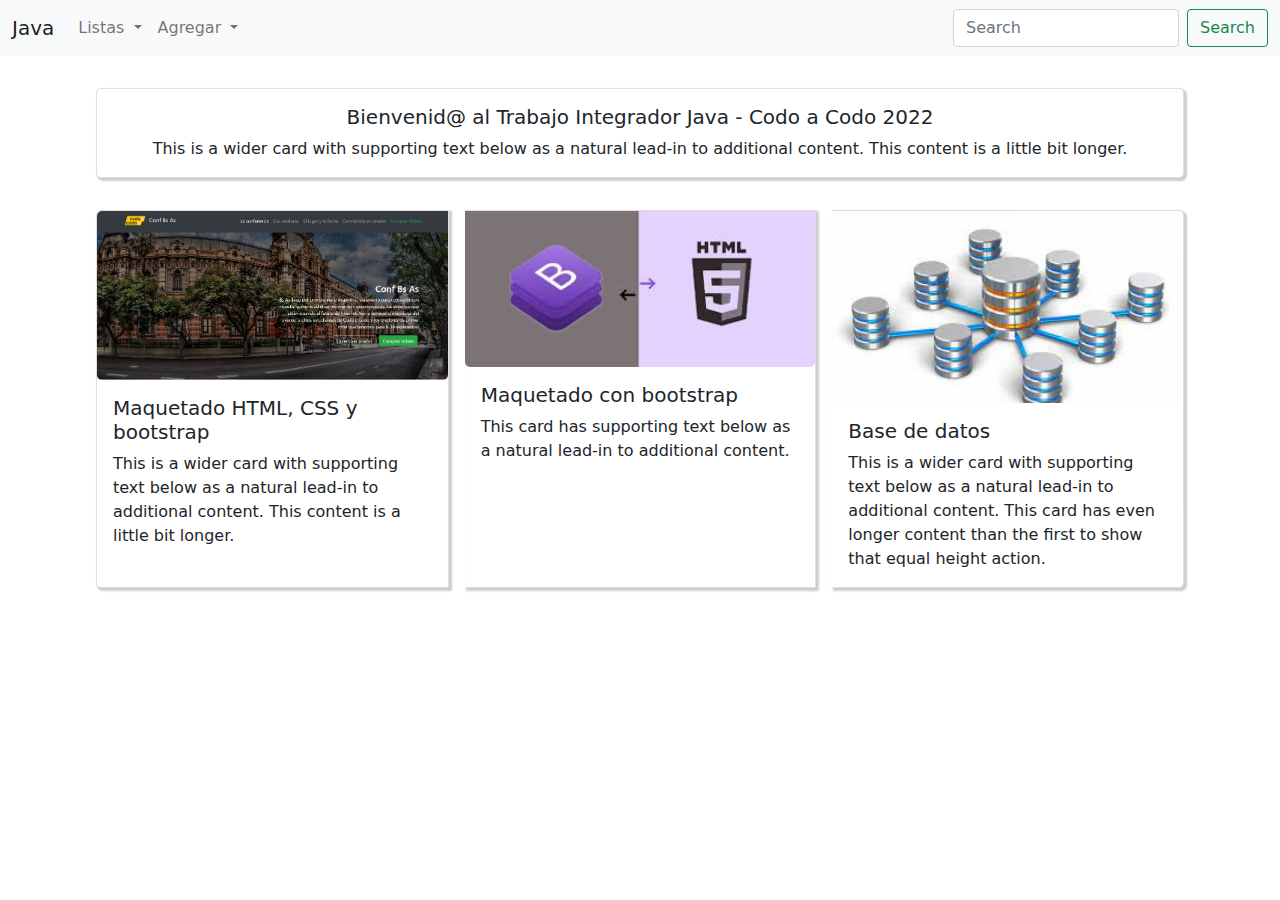
==== src/main/resources/java-integrador-front/index.html @ f49f6829 "maquetado" ====
<!DOCTYPE html>
<html lang="en">

<head>
    <meta charset="UTF-8">
    <meta http-equiv="X-UA-Compatible" content="IE=edge">
    <meta name="viewport" content="width=device-width, initial-scale=1.0">
    <title>Desafío Java</title>
    <link rel="shortcut icon" href="./R.ico">
    <link rel="stylesheet" href="./bootstrap-5.1.3-dist/css/bootstrap.css">
    <link rel="stylesheet" href="./style.css">
</head>

<body>
    <nav class="navbar navbar-expand-lg navbar-light bg-light">
        <div class="container-fluid">
            <a class="navbar-brand" href="#">Java</a>
            <button class="navbar-toggler" type="button" data-bs-toggle="collapse"
                data-bs-target="#navbarSupportedContent" aria-controls="navbarSupportedContent" aria-expanded="false"
                aria-label="Toggle navigation">
                <span class="navbar-toggler-icon"></span>
            </button>
            <div class="collapse navbar-collapse" id="navbarSupportedContent">
                <ul class="navbar-nav me-auto mb-2 mb-lg-0">

                    <li class="nav-item dropdown">
                        <a class="nav-link dropdown-toggle" href="#" id="navbarDropdown" role="button"
                            data-bs-toggle="dropdown" aria-expanded="false">
                            Listas
                        </a>
                        <ul class="dropdown-menu" aria-labelledby="navbarDropdown">
                            <li><a class="dropdown-item" href="#">Departamentos</a></li>
                            <li><a class="dropdown-item" href="#">Empleados</a></li>
                            <!--<li><hr class="dropdown-divider"></li>
                  <li><a class="dropdown-item" href="#">Something else here</a></li>-->
                        </ul>
                    </li>

                    <li class="nav-item dropdown">
                        <a class="nav-link dropdown-toggle" href="#" id="navbarDropdown" role="button"
                            data-bs-toggle="dropdown" aria-expanded="false">
                            Agregar
                        </a>
                        <ul class="dropdown-menu" aria-labelledby="navbarDropdown">
                            <li><a class="dropdown-item" href="#">Departamentos</a></li>
                            <li><a class="dropdown-item" href="#">Empleados</a></li>
                        </ul>
                    </li>

                </ul>
                <form class="d-flex">
                    <input class="form-control me-2" type="search" placeholder="Search" aria-label="Search">
                    <button class="btn btn-outline-success" type="submit">Search</button>
                </form>
            </div>
        </div>
    </nav>

    <main>

        <div>

            <div class="card mb-3">

                <div class="card-body top-card">
                    <h5 class="card-title">Bienvenid@ al Trabajo Integrador Java - Codo a Codo 2022</h5>
                    <div>
                        <p class="card-text">This is a wider card with supporting text below as a natural lead-in to
                            additional content. This content is a little bit longer.</p>
                    </div>
                </div>
            </div>

            <div class="card-group">
                <div class="card">
                    <a class="img-cards" href="https://sandrafer-maquetacion1.netlify.app/" target="_blank">
                        <img src="./assets/final_front_2022.jpg" class="card-img-top img-front" loading="lazy"
                            alt="Captura de head de maquetado">
                    </a>
                    <div class="card-body">
                        <h5 class="card-title">Maquetado HTML, CSS y bootstrap</h5>
                        <p class="card-text">This is a wider card with supporting text below as a natural lead-in to
                            additional content. This content is a little bit longer.</p>
                    </div>
                </div>
                <div class="card">
                    <a class="img-cards" href="https://sandrafz.github.io/cac003-maquetaBootstrap/" target="_blank">
                        <img src="./assets/bootstrap-isologo.jpg" class="img fluid card-img-top img-bootstrap"
                            loading="lazy" alt="Logos de Bootstrap y HTML">
                    </a>
                    <div class="card-body">
                        <h5 class="card-title">Maquetado con bootstrap</h5>
                        <p class="card-text">This card has supporting text below as a natural lead-in to additional
                            content.</p>
                    </div>
                </div>
                <div class="card">
                    <a class="img-cards" href="https://github.com/SandraFz/cac004-dataBases" target="_blank">
                        <img src="./assets/descarga.jpg" class="card-img-top img-db" loading="lazy"
                            alt="Esquema de base de datos">
                    </a>
                    <div class="card-body">
                        <h5 class="card-title">Base de datos</h5>
                        <p class="card-text">This is a wider card with supporting text below as a natural lead-in to
                            additional content. This card has even longer content than the first to show that equal
                            height action.</p>
                    </div>
                </div>
            </div>

        </div>

    </main>

    <footer>

    </footer>

    <script src="./bootstrap-5.1.3-dist/js/bootstrap.bundle.js"></script>
</body>

</html>
---- src/main/resources/java-integrador-front/style.css ----
main{
    display: flex;
    flex-direction: column;
    align-items: center;
    justify-content: center;
    padding: 5rem;
    padding-top: 1rem;
}

.card{
    margin: 1rem;
    border-radius: 5px;
    box-shadow: 3px;
    box-shadow: 2px 2px 2px 1px rgba(0, 0, 0, 0.2);
}

.img-front, .img-bootstrap, .img-db, .img-card{
    border-radius: 5px;
}

.top-card{
    display: flex;
flex-direction: column;
   align-items: center;
}

.formNewDpto{
    display: flex;
    flex-direction: column;
    justify-content: space-between;
}

.inputs{
    justify-content: space-between;
}

.inputsEdit{
    display: flex;
    justify-content: space-between;
}

.setButtons{
    display: flex;
    justify-content:end;
}
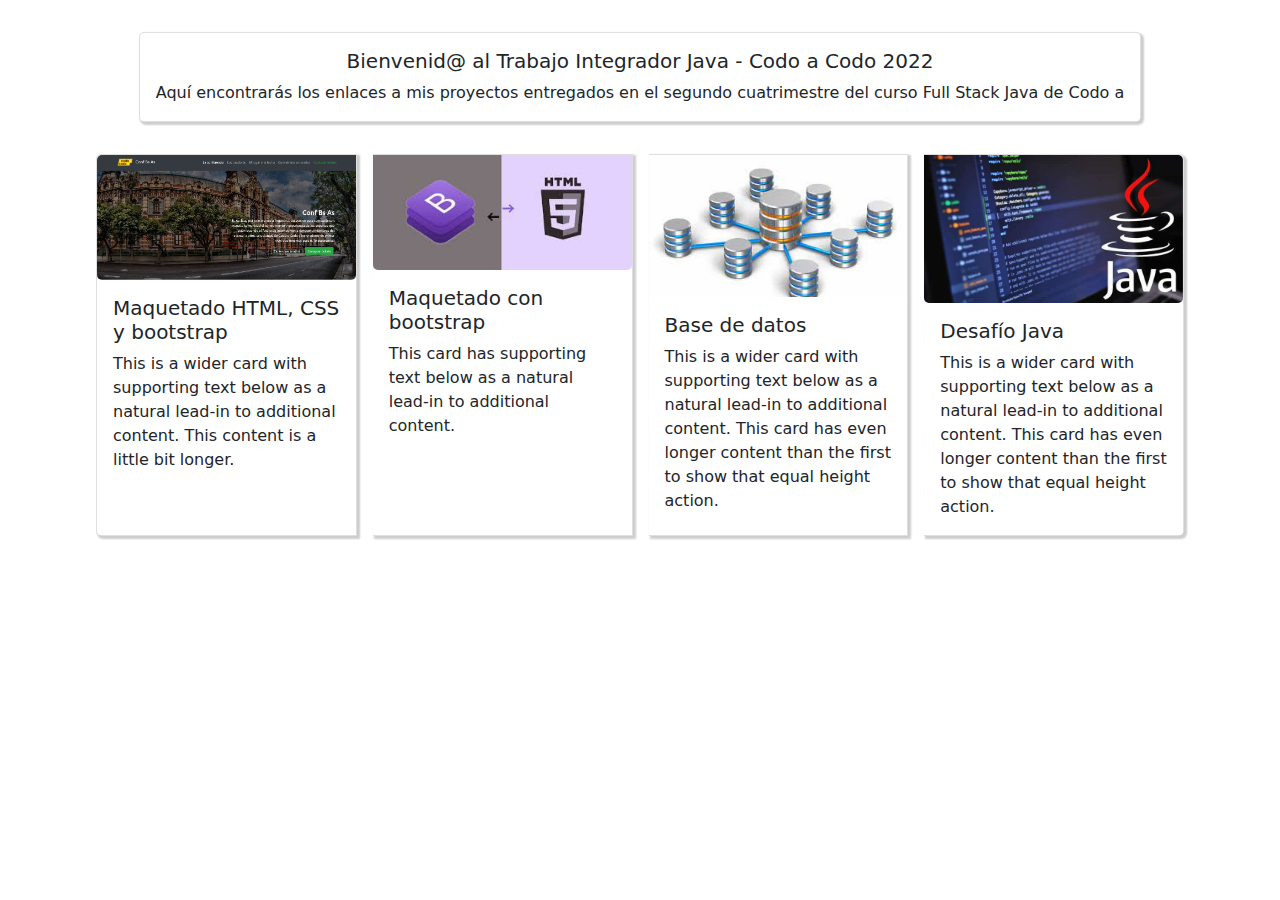
==== commit 985864a3: "Search en revisión" ====
--- a/src/main/resources/java-integrador-front/index.html
+++ b/src/main/resources/java-integrador-front/index.html
@@ -12,61 +12,17 @@
 </head>
 
 <body>
-    <nav class="navbar navbar-expand-lg navbar-light bg-light">
-        <div class="container-fluid">
-            <a class="navbar-brand" href="#">Java</a>
-            <button class="navbar-toggler" type="button" data-bs-toggle="collapse"
-                data-bs-target="#navbarSupportedContent" aria-controls="navbarSupportedContent" aria-expanded="false"
-                aria-label="Toggle navigation">
-                <span class="navbar-toggler-icon"></span>
-            </button>
-            <div class="collapse navbar-collapse" id="navbarSupportedContent">
-                <ul class="navbar-nav me-auto mb-2 mb-lg-0">
-
-                    <li class="nav-item dropdown">
-                        <a class="nav-link dropdown-toggle" href="#" id="navbarDropdown" role="button"
-                            data-bs-toggle="dropdown" aria-expanded="false">
-                            Listas
-                        </a>
-                        <ul class="dropdown-menu" aria-labelledby="navbarDropdown">
-                            <li><a class="dropdown-item" href="#">Departamentos</a></li>
-                            <li><a class="dropdown-item" href="#">Empleados</a></li>
-                            <!--<li><hr class="dropdown-divider"></li>
-                  <li><a class="dropdown-item" href="#">Something else here</a></li>-->
-                        </ul>
-                    </li>
-
-                    <li class="nav-item dropdown">
-                        <a class="nav-link dropdown-toggle" href="#" id="navbarDropdown" role="button"
-                            data-bs-toggle="dropdown" aria-expanded="false">
-                            Agregar
-                        </a>
-                        <ul class="dropdown-menu" aria-labelledby="navbarDropdown">
-                            <li><a class="dropdown-item" href="#">Departamentos</a></li>
-                            <li><a class="dropdown-item" href="#">Empleados</a></li>
-                        </ul>
-                    </li>
-
-                </ul>
-                <form class="d-flex">
-                    <input class="form-control me-2" type="search" placeholder="Search" aria-label="Search">
-                    <button class="btn btn-outline-success" type="submit">Search</button>
-                </form>
-            </div>
-        </div>
-    </nav>
 
     <main>
 
-        <div>
+        <div></div>
 
             <div class="card mb-3">
 
                 <div class="card-body top-card">
                     <h5 class="card-title">Bienvenid@ al Trabajo Integrador Java - Codo a Codo 2022</h5>
                     <div>
-                        <p class="card-text">This is a wider card with supporting text below as a natural lead-in to
-                            additional content. This content is a little bit longer.</p>
+                        <p class="card-text">Aquí encontrarás los enlaces a mis proyectos entregados en el segundo cuatrimestre del curso Full Stack Java de Codo a </p>
                     </div>
                 </div>
             </div>
@@ -105,10 +61,23 @@
                             additional content. This card has even longer content than the first to show that equal
                             height action.</p>
                     </div>
+
                 </div>
+
+                <div class="card">
+                    <a class="img-cards" href="https://github.com/SandraFz/java-integrador" target="_blank">
+                        <img src="./assets/java-yazilim3718759920843914286.jpeg" class="card-img-top img-db" loading="lazy"
+                            alt="Esquema de base de datos">
+                    </a>
+                    <div class="card-body">
+                        <h5 class="card-title">Desafío Java</h5>
+                        <p class="card-text">This is a wider card with supporting text below as a natural lead-in to
+                            additional content. This card has even longer content than the first to show that equal
+                            height action.</p>
+                    </div>
+                </div>
+
             </div>
-
-        </div>
 
     </main>
 
